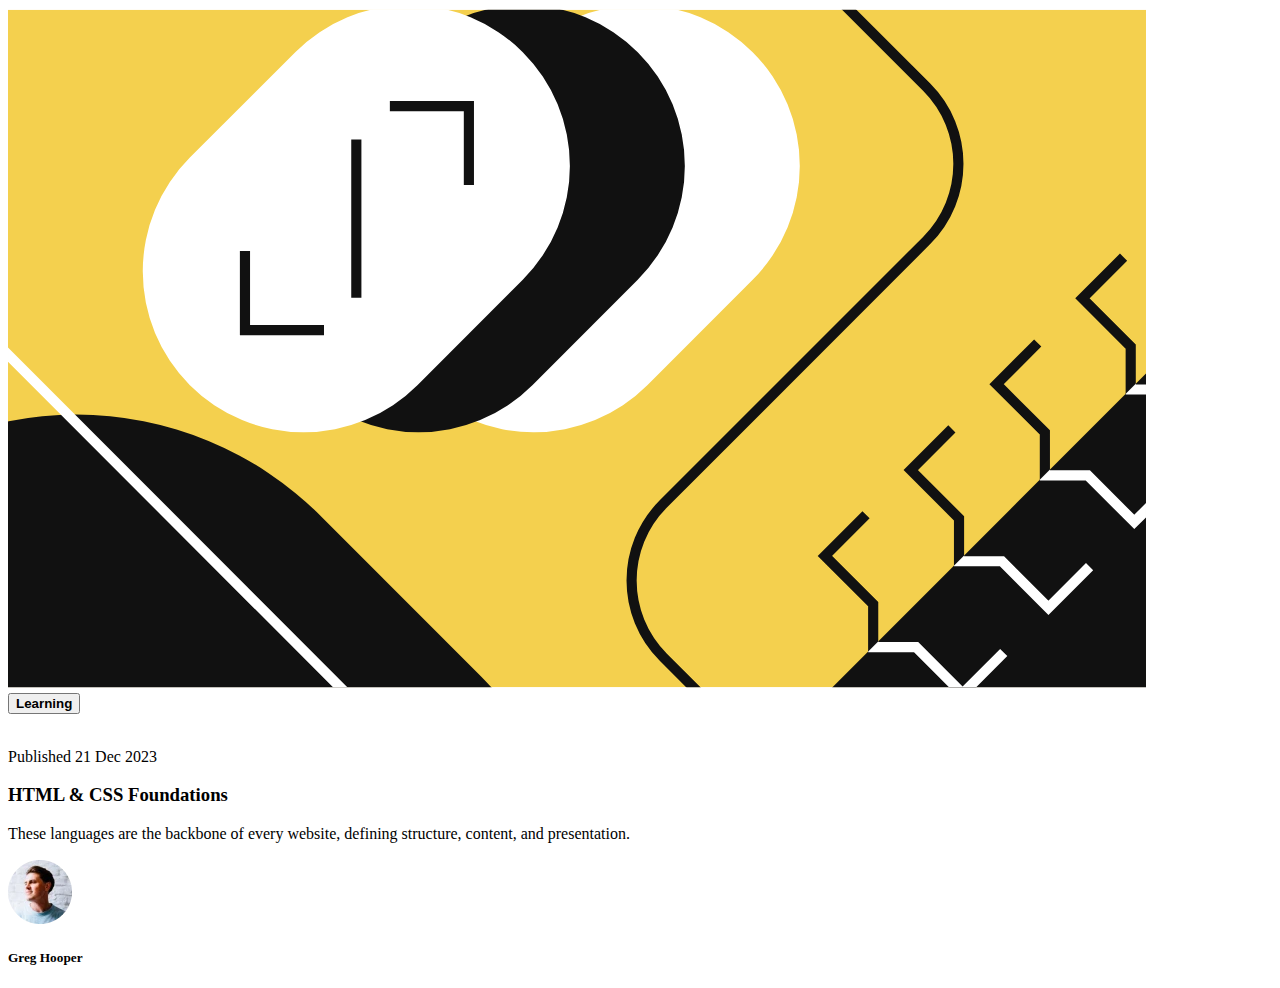
==== COPYTEST.html @ 5eb76143 "Copy created with Bootstrap card centered horizontally" ====
<!DOCTYPE html>
<html lang="en">
<head>
    <meta charset="UTF-8">
    <meta name="viewport" content="width=device-width, initial-scale=1.0">
    <title>Blog Preview Card</title>
    <link rel="stylesheet" href="COPYTEST.css">
    <link rel="stylesheet" href="https://stackpath.bootstrapcdn.com/bootstrap/4.2.1/css/bootstrap.min.css" integrity="sha384-GJzZqFGwb1QTTN6wy59ffF1BuGJpLSa9DkKMp0DgiMDm4iYMj70gZWKYbI706tWS" crossorigin="anonymous">
</head>
<body class="bg-warning">
    <div class="container">
        <div class="row justify-content-center">
            <div class="col-md-6">
                <div class="card text-center">
                    <div class="card-header">
                        <img id="image" src="images/illustration-article.svg">
                    </div>
                    <div class="card-body">
                        <div>
                        <button id="learningBtn"><span><b>Learning</b></span></button>
                        </div>
                        <br>
                        <div>
                            <p id="publishingDate">Published 21 Dec 2023<p>
                                <h3>HTML & CSS Foundations</h3>
                                <p id="definition">These languages are the backbone of every website, defining structure, content, and presentation.</p>
                        </div>
                    </div>
                    <div class="card-footer text-muted">
                        <img src="images/image-avatar.webp" id="avatar"> 
                        <h5 id="name">Greg Hooper</h5>   
                    </div>
                </div>
            </div>
        </div>
    </div>
    <script src="https://stackpath.bootstrapcdn.com/bootstrap/5.1.3/js/bootstrap.bundle.min.js"></script>
</body>
</html>
---- COPYTEST.css ----
#image {
  width: 90%;
}
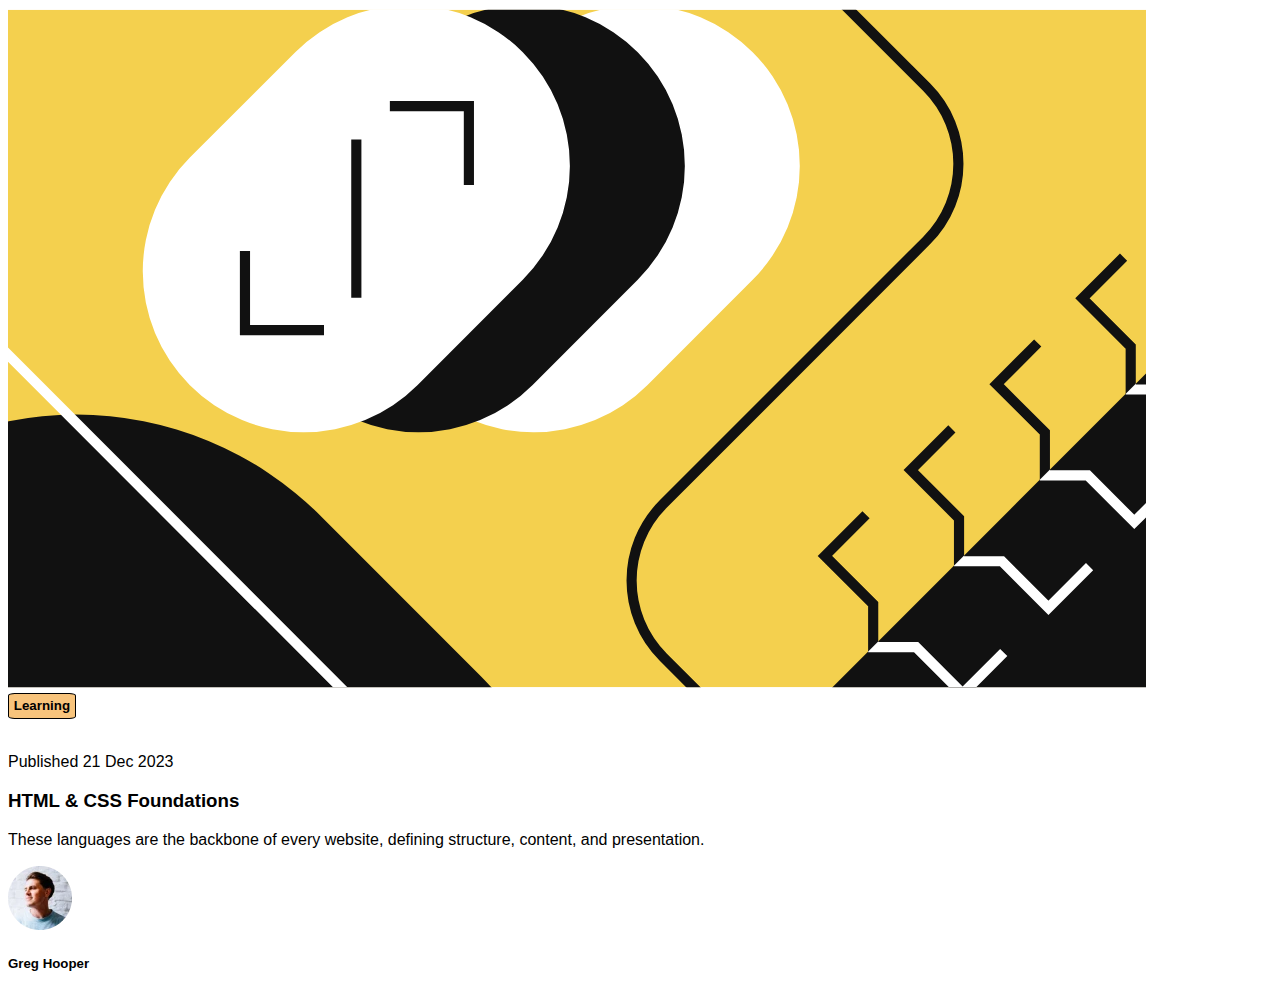
==== commit 861fd84e: "Formatting Copy" ====
--- a/COPYTEST.html
+++ b/COPYTEST.html
@@ -10,7 +10,7 @@
 <body class="bg-warning">
     <div class="container">
         <div class="row justify-content-center">
-            <div class="col-md-6">
+            <div class="col-md-6 col-xs-10 col-sm-8">
                 <div class="card text-center">
                     <div class="card-header">
                         <img id="image" src="images/illustration-article.svg">
@@ -34,6 +34,7 @@
             </div>
         </div>
     </div>
+    <script src="main.js"></script>
     <script src="https://stackpath.bootstrapcdn.com/bootstrap/5.1.3/js/bootstrap.bundle.min.js"></script>
 </body>
 </html>
--- a/COPYTEST.css
+++ b/COPYTEST.css
@@ -1,3 +1,16 @@
+
+body{
+  font-family: Verdana, Geneva, Tahoma, sans-serif;
+}
+
 #image {
   width: 90%;
+}
+
+#learningBtn {
+  color: black;
+  background-color: #f8c47c;
+  border-radius: 10%;
+  padding: .3rem;
+  border: .1rem solid black;
 }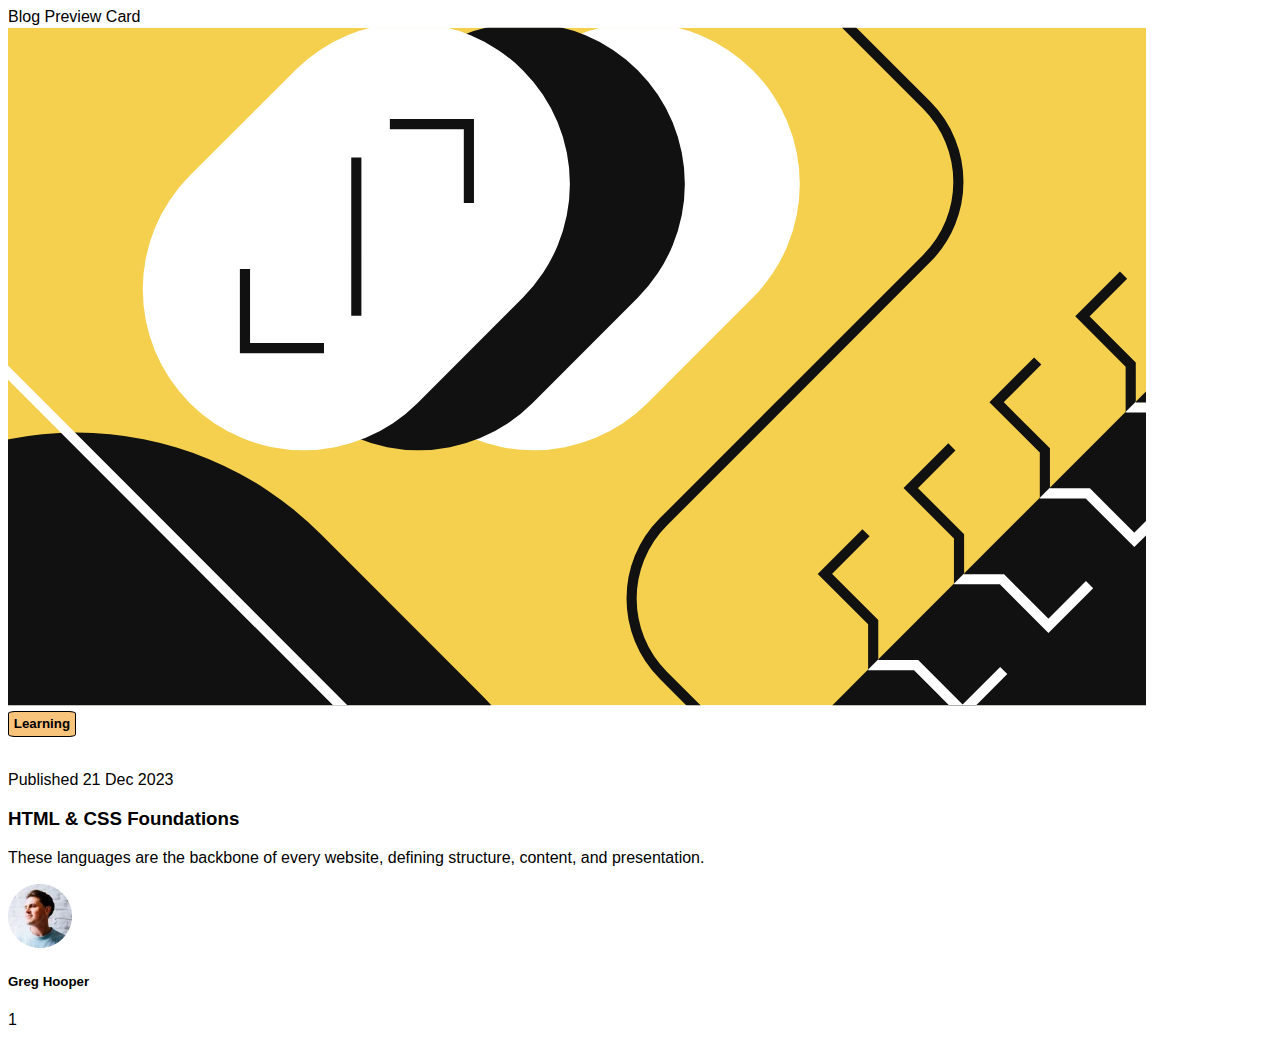
==== commit 2c39e368: "Header and Footer" ====
--- a/COPYTEST.html
+++ b/COPYTEST.html
@@ -8,6 +8,10 @@
     <link rel="stylesheet" href="https://stackpath.bootstrapcdn.com/bootstrap/4.2.1/css/bootstrap.min.css" integrity="sha384-GJzZqFGwb1QTTN6wy59ffF1BuGJpLSa9DkKMp0DgiMDm4iYMj70gZWKYbI706tWS" crossorigin="anonymous">
 </head>
 <body class="bg-warning">
+    <div>
+        <header>Blog Preview Card</header>
+    </div>
+    <main>
     <div class="container">
         <div class="row justify-content-center">
             <div class="col-md-6 col-xs-10 col-sm-8">
@@ -34,6 +38,10 @@
             </div>
         </div>
     </div>
+    </main>
+    <div>
+        <footer>1</footer>
+    </div>
     <script src="main.js"></script>
     <script src="https://stackpath.bootstrapcdn.com/bootstrap/5.1.3/js/bootstrap.bundle.min.js"></script>
 </body>
--- a/COPYTEST.css
+++ b/COPYTEST.css
@@ -13,4 +13,8 @@
   border-radius: 10%;
   padding: .3rem;
   border: .1rem solid black;
+}
+
+header {
+  
 }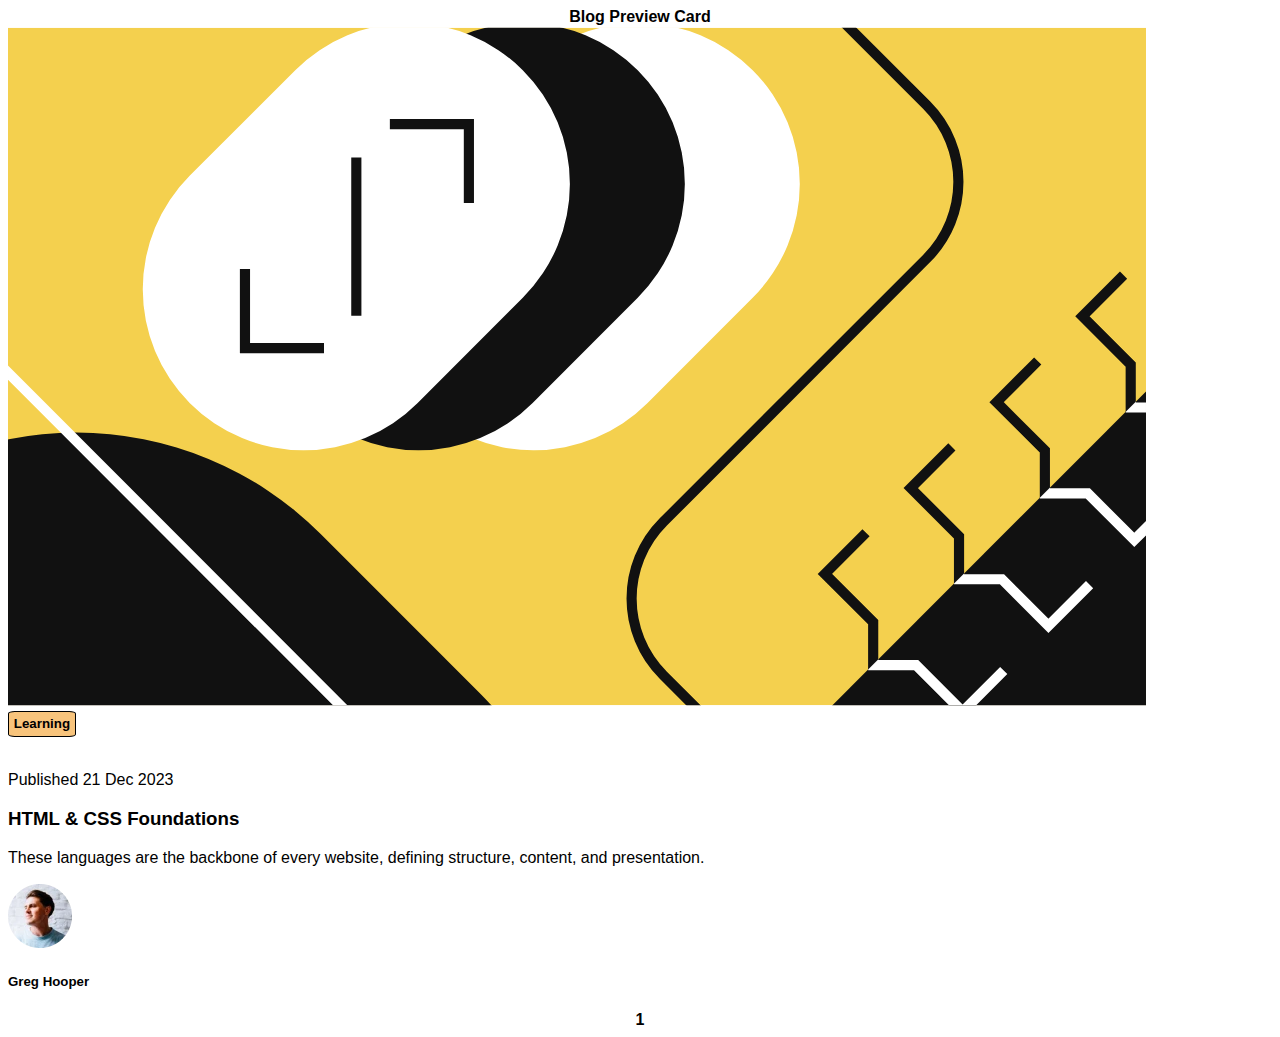
==== commit bf4019fd: "Update COPYTEST.html" ====
--- a/COPYTEST.html
+++ b/COPYTEST.html
@@ -12,7 +12,7 @@
         <header>Blog Preview Card</header>
     </div>
     <main>
-    <div class="container">
+    <div class="container-fluid">
         <div class="row justify-content-center">
             <div class="col-md-6 col-xs-10 col-sm-8">
                 <div class="card text-center">
--- a/COPYTEST.css
+++ b/COPYTEST.css
@@ -15,6 +15,8 @@
   border: .1rem solid black;
 }
 
-header {
-  
+header, footer {
+  color: #000000;
+  font-weight: bold;
+  text-align: center;
 }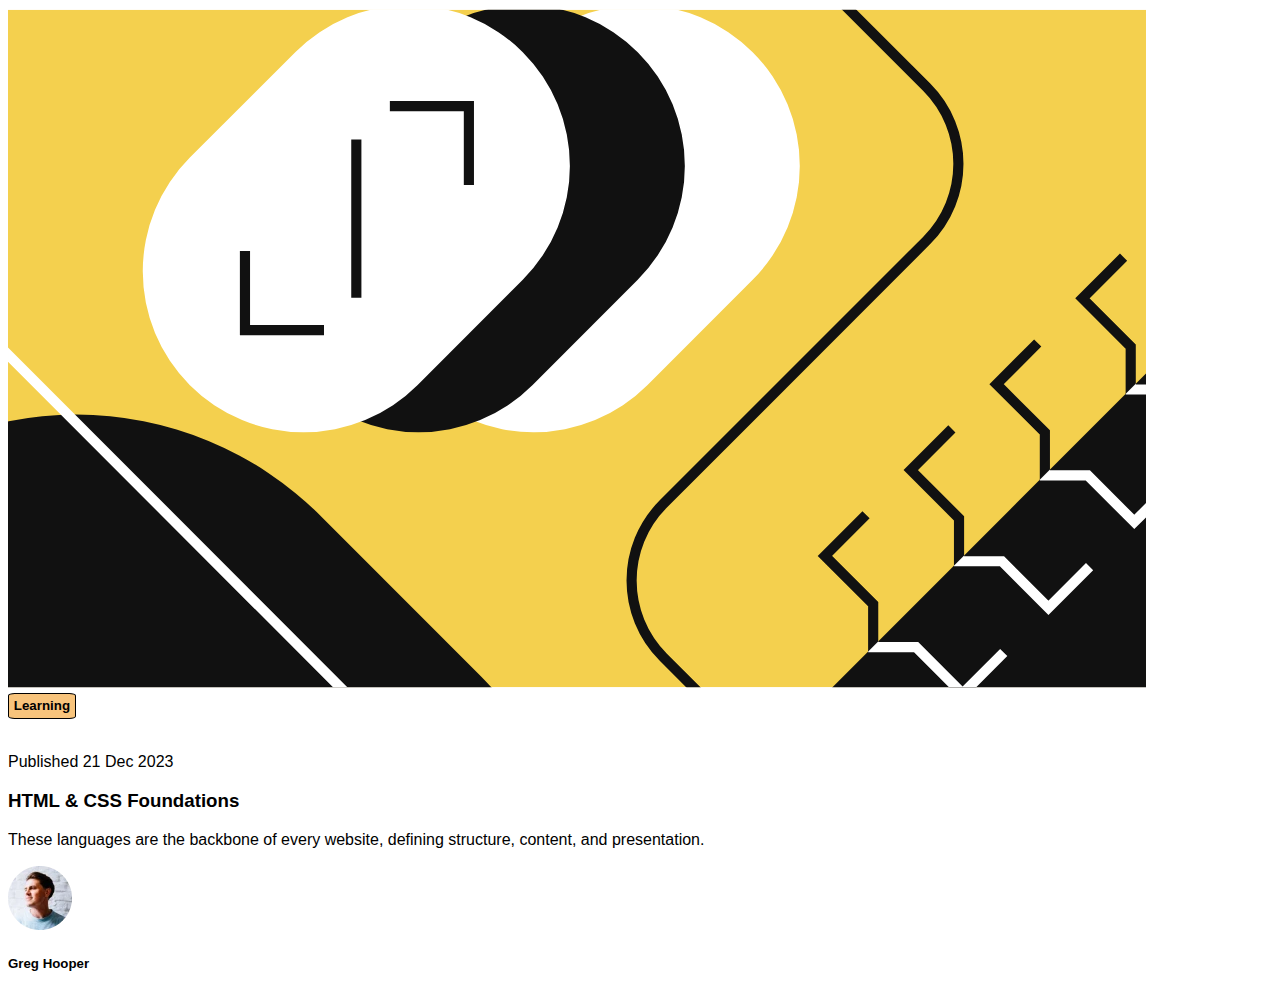
==== commit 79c86fe1: "Centered vertically" ====
--- a/COPYTEST.html
+++ b/COPYTEST.html
@@ -8,11 +8,9 @@
     <link rel="stylesheet" href="https://stackpath.bootstrapcdn.com/bootstrap/4.2.1/css/bootstrap.min.css" integrity="sha384-GJzZqFGwb1QTTN6wy59ffF1BuGJpLSa9DkKMp0DgiMDm4iYMj70gZWKYbI706tWS" crossorigin="anonymous">
 </head>
 <body class="bg-warning">
-    <div>
-        <header>Blog Preview Card</header>
-    </div>
     <main>
-    <div class="container-fluid">
+    <div class="container-fluid d-flex flex-column min-vh-100 min-vw-100">
+        <div class="d-flex flex-grow-1 justify-content-center align-items-center">
         <div class="row justify-content-center">
             <div class="col-md-6 col-xs-10 col-sm-8">
                 <div class="card text-center">
@@ -33,15 +31,13 @@
                     <div class="card-footer text-muted">
                         <img src="images/image-avatar.webp" id="avatar"> 
                         <h5 id="name">Greg Hooper</h5>   
+                        </div>
                     </div>
                 </div>
             </div>
         </div>
     </div>
     </main>
-    <div>
-        <footer>1</footer>
-    </div>
     <script src="main.js"></script>
     <script src="https://stackpath.bootstrapcdn.com/bootstrap/5.1.3/js/bootstrap.bundle.min.js"></script>
 </body>
--- a/COPYTEST.css
+++ b/COPYTEST.css
@@ -15,8 +15,3 @@
   border: .1rem solid black;
 }
 
-header, footer {
-  color: #000000;
-  font-weight: bold;
-  text-align: center;
-}